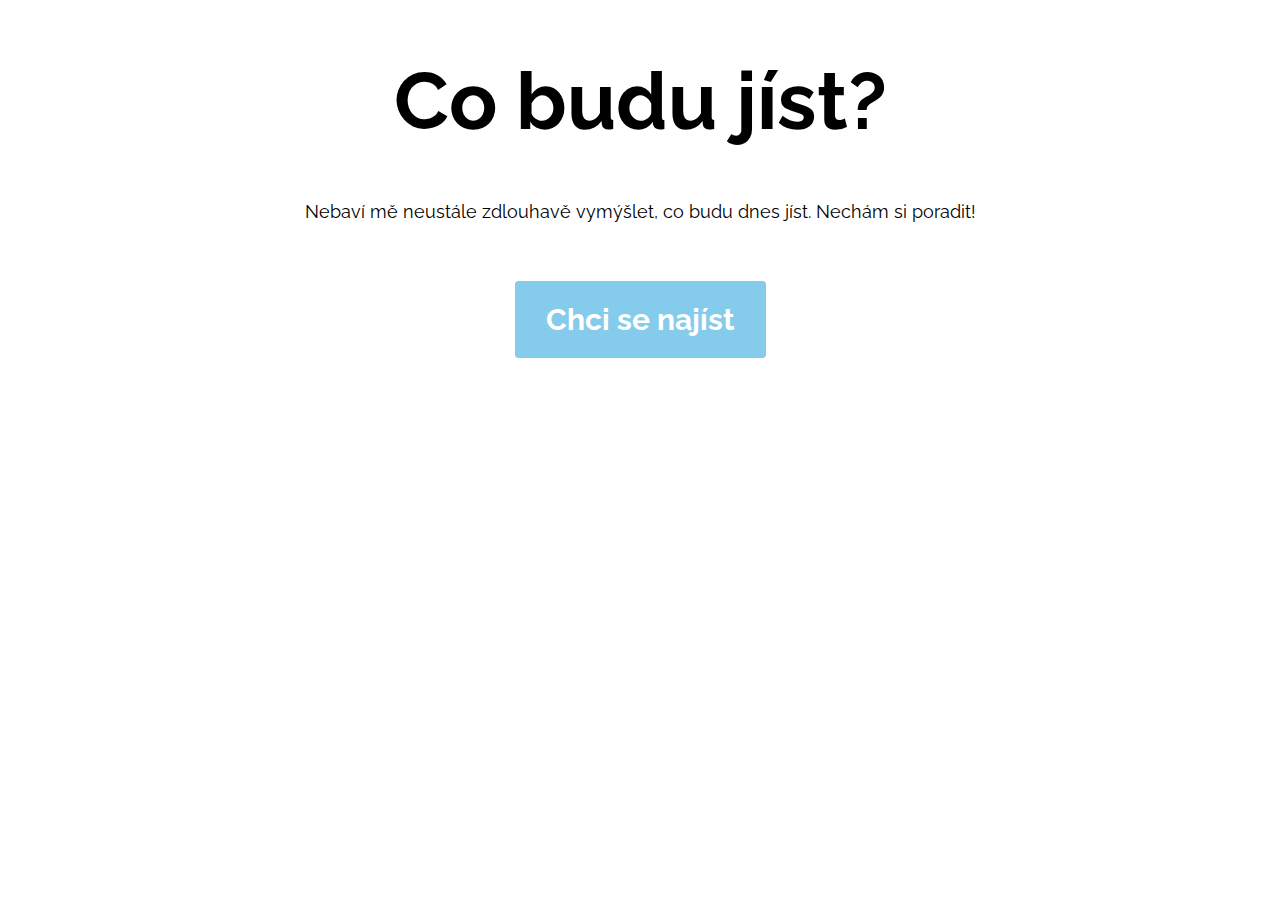
==== index.html @ e78ecc95 "Add files via upload" ====
<!DOCTYPE html>
<html lang="cs" dir="ltr">
  <head>
    <meta charset="utf-8">
    <meta name="viewport" content="width=device-width, initial-scale=1">
    <title>Co budu jíst?</title>
    <link rel="stylesheet" type="text/css" href="style.css">
    <link href="https://fonts.googleapis.com/css?family=Raleway&display=swap" rel="stylesheet">
  </head>
  <body>
    <h1>Co budu jíst?</h1>
    <p class="opening">Nebaví mě neustále zdlouhavě vymýšlet, co budu dnes jíst. Nechám si poradit!</p>
    <div class="main-button">
      <a class="button1" href="#">Chci se najíst</a>
    </div>
  </body>
</html>
---- style.css ----
html { box-sizing: border-box; }
*, :after, :before { box-sizing: inherit; }

/* colors:
buttons: #85CBEB
*/

body {
  padding: 0;
  margin: 0;
  text-align: center;
  font-family: 'Raleway', sans-serif;
}

h1 {
  font-size: 80px;
  font-weight: bold;
}

.opening {
  font-size: 18px;
}

.main-button {
  margin-top: 80px;
}

.button1 {
  padding: 20px 30px;
  font-size: 30px;
  font-weight: bold;
  text-decoration: none;
  color: white;
  background-color: #85CBEB;
  border: 1px solid #85CBEB;
  border-radius: 4px;
}

.button1:hover {
  color: #85CBEB;
  background-color: white;
}
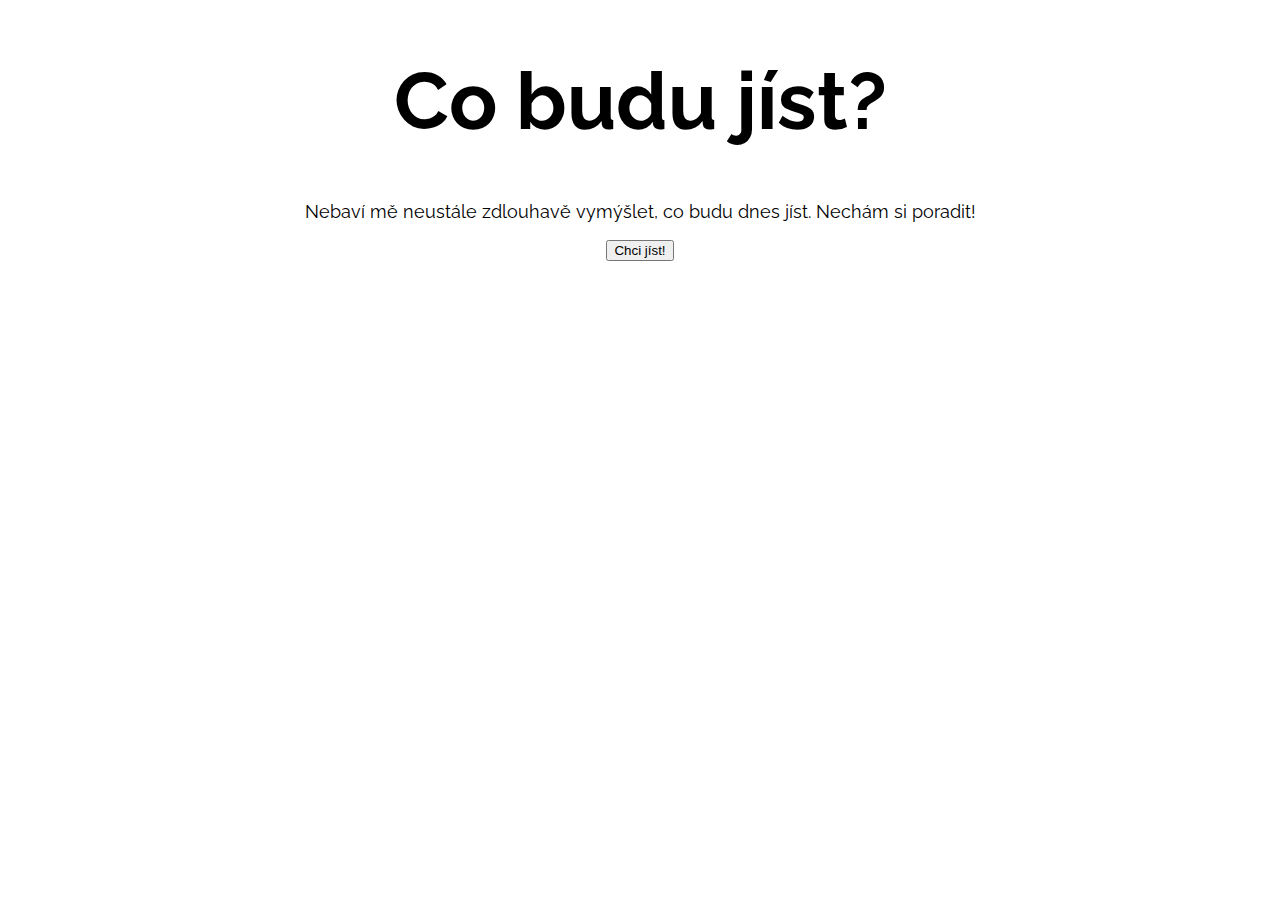
==== commit 844c75b8: "Add files via upload" ====
--- a/index.html
+++ b/index.html
@@ -10,8 +10,23 @@
   <body>
     <h1>Co budu jíst?</h1>
     <p class="opening">Nebaví mě neustále zdlouhavě vymýšlet, co budu dnes jíst. Nechám si poradit!</p>
-    <div class="main-button">
-      <a class="button1" href="#">Chci se najíst</a>
-    </div>
+    <!-- <div class="main-button">
+      <a class="button-forward" href="#">Chci se najíst</a>
+    </div> -->
+    <script type="text/javascript">
+function randomlinks(){
+    var myrandom=Math.round(Math.random()*2)
+    var links=new Array()
+    links[0]="recept1.html"
+    links[1]="recept2.html"
+    links[2]="recept3.html"
+
+    window.location=links[myrandom]
+}
+</script>
+<form>
+<input type="button" value="Chci jíst!" onClick="randomlinks()">
+</form>
+
   </body>
 </html>
--- a/style.css
+++ b/style.css
@@ -3,6 +3,7 @@
 
 /* colors:
 buttons: #85CBEB
+hover links: #2E429B
 */
 
 body {
@@ -16,6 +17,10 @@
   font-size: 80px;
   font-weight: bold;
 }
+h2 {
+  font-size: 60px;
+  font-weight: bold;
+}
 
 .opening {
   font-size: 18px;
@@ -25,7 +30,7 @@
   margin-top: 80px;
 }
 
-.button1 {
+.button-forward {
   padding: 20px 30px;
   font-size: 30px;
   font-weight: bold;
@@ -36,7 +41,24 @@
   border-radius: 4px;
 }
 
-.button1:hover {
+.button-forward:hover {
   color: #85CBEB;
   background-color: white;
 }
+
+.recipe-name {
+  text-decoration: none;
+  text-transform: uppercase;
+  font-size: 18px;
+}
+
+.recipe-name:hover {
+  color: #2E429B;
+  font-weight: bold;
+}
+
+.button-back {
+  font-size: 14px;
+  padding: 10px 15px;
+  text-decoration: none;
+}
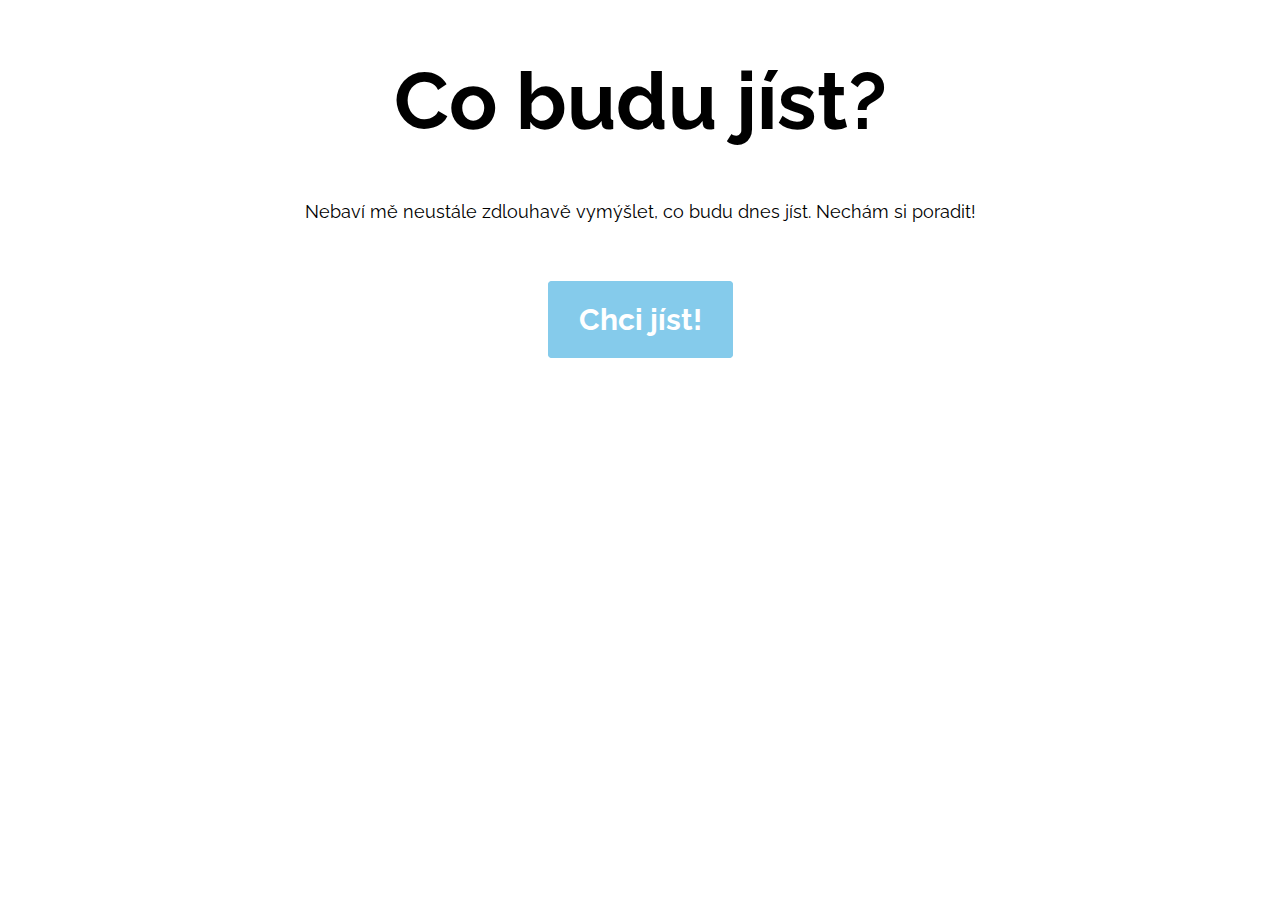
==== commit bbb52c41: "Add files via upload" ====
--- a/index.html
+++ b/index.html
@@ -10,23 +10,29 @@
   <body>
     <h1>Co budu jíst?</h1>
     <p class="opening">Nebaví mě neustále zdlouhavě vymýšlet, co budu dnes jíst. Nechám si poradit!</p>
-    <!-- <div class="main-button">
-      <a class="button-forward" href="#">Chci se najíst</a>
-    </div> -->
+
     <script type="text/javascript">
 function randomlinks(){
-    var myrandom=Math.round(Math.random()*2)
+    var myrandom=Math.round(Math.random()*10)
     var links=new Array()
     links[0]="recept1.html"
     links[1]="recept2.html"
     links[2]="recept3.html"
+    links[3]="recept4.html"
+    links[4]="recept5.html"
+    links[5]="recept6.html"
+    links[6]="recept7.html"
+    links[7]="recept8.html"
+    links[8]="recept9.html"
+    links[9]="recept10.html"
+    links[10]="recept11.html"
 
     window.location=links[myrandom]
 }
-</script>
-<form>
-<input type="button" value="Chci jíst!" onClick="randomlinks()">
-</form>
+    </script>
+    <div class="main-button">
+      <a class="button-forward" href="#" onClick="randomlinks()">Chci jíst!</a>
+    </div>
 
   </body>
 </html>
